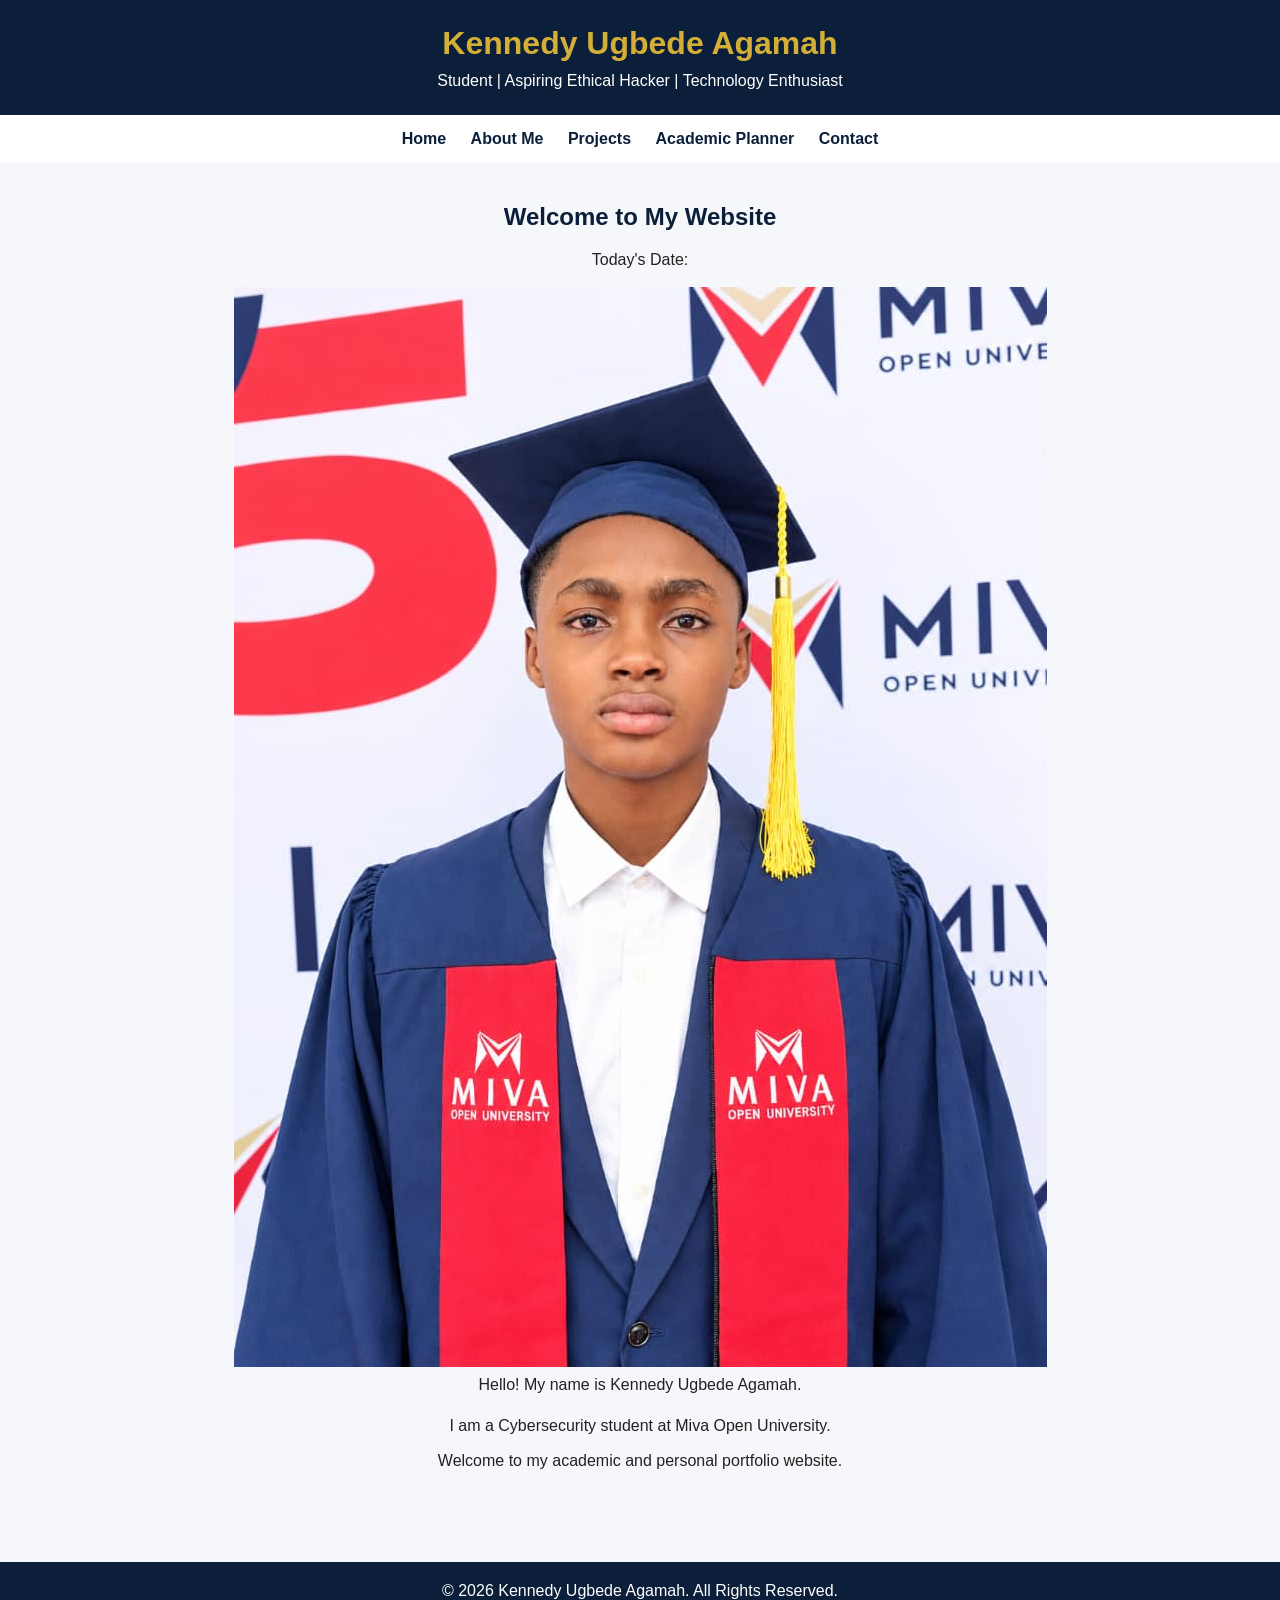
==== index.html @ 7ac764c7 "Add files via upload" ====
<!DOCTYPE html>
<html lang="en">
<head>
<meta charset="UTF-8">
<meta name="viewport" content="width=device-width, initial-scale=1.0">
<title>Kennedy | Academic and Personal Website</title>
<link rel="stylesheet" href="css/style.css">
</head>
<body>

<header>
<h1>Kennedy Ugbede Agamah</h1>
<p>Student | Aspiring Ethical Hacker | Technology Enthusiast</p>
</header>

<nav>
<a href="index.html">Home</a>
<a href="about.html">About Me</a>
<a href="projects.html">Projects</a>
<a href="planner.html">Academic Planner</a>
<a href="contact.html">Contact</a>
</nav>

<main>
<h2>Welcome to My Website</h2>
<p>Today's Date: <span id="currentDate"></span></p>
<img src="image/kennedy-photo.jpg" alt="Kennedy Ugbede Agamah" class="profile-photo">
<p>Hello! My name is Kennedy Ugbede Agamah.</p>
<p>I am a Cybersecurity student at Miva Open University.</p>Welcome to my academic and personal portfolio website.</p>
</main>

<footer>
<p>&copy; 2026 Kennedy Ugbede Agamah. All Rights Reserved.</p>
<script src="js/script.js"></script>
</body>
</html>
---- css/style.css ----
* {
    margin: 0;
    padding: 0;
    box-sizing: border-box;
}

body {
    font-family: Arial, sans-serif;
    background-color: #f5f7fa;
    color: #222;
}

header {
    background-color: #0b1f3a;
    color: white;
    padding: 25px;
    text-align: center;
}

header h1 {
    color: #d4af37;
    margin-bottom: 10px;
}

nav {
    background-color: #ffffff;
    padding: 15px;
    text-align: center;
}

nav a {
    color: #0b1f3a;
    text-decoration: none;
    margin: 10px;
    font-weight: bold;
}

nav a:hover {
    color: #d4af37;
}

main {
    padding: 40px 20px;
    text-align: center;
}

main h2 {
    color: #0b1f3a;
    margin-bottom: 15px;
}

main p {
    line-height: 1.8;
    margin-bottom: 12px;
}

footer {
    background-color: #0b1f3a;
    color: white;
    text-align: center;
    padding: 20px;
    margin-top: 40px;
.profile-photo {
    width: 180px;
    height: 180px;
    object-fit: cover;
    border-radius: 50%;
    border: 4px solid #d4af37;
    margin: 20px auto;
    display: block;
}
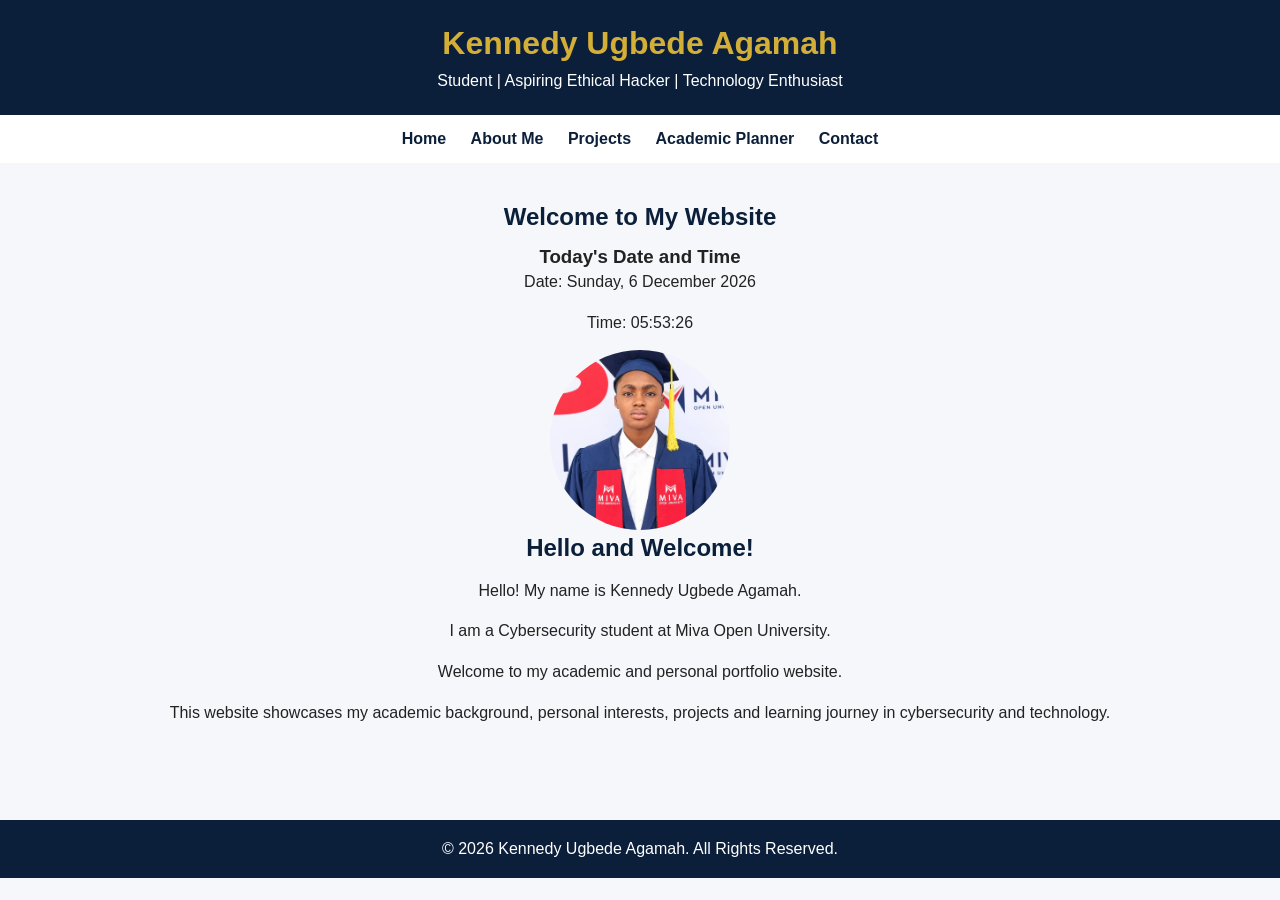
==== commit f1fee651: "Add files via upload" ====
--- a/index.html
+++ b/index.html
@@ -2,36 +2,78 @@
 <!DOCTYPE html>
 <html lang="en">
 <head>
-<meta charset="UTF-8">
-<meta name="viewport" content="width=device-width, initial-scale=1.0">
-<title>Kennedy | Academic and Personal Website</title>
-<link rel="stylesheet" href="css/style.css">
+    <meta charset="UTF-8">
+    <meta name="viewport" content="width=device-width, initial-scale=1.0">
+    <title>Kennedy | Academic and Personal Website</title>
+    <link rel="stylesheet" href="css/style.css">
 </head>
 <body>
 
-<header>
-<h1>Kennedy Ugbede Agamah</h1>
-<p>Student | Aspiring Ethical Hacker | Technology Enthusiast</p>
-</header>
+    <header>
+        <h1>Kennedy Ugbede Agamah</h1>
+        <p>Student | Aspiring Ethical Hacker | Technology Enthusiast</p>
+    </header>
 
-<nav>
-<a href="index.html">Home</a>
-<a href="about.html">About Me</a>
-<a href="projects.html">Projects</a>
-<a href="planner.html">Academic Planner</a>
-<a href="contact.html">Contact</a>
-</nav>
+    <nav>
+        <a href="index.html">Home</a>
+        <a href="about.html">About Me</a>
+        <a href="projects.html">Projects</a>
+        <a href="planner.html">Academic Planner</a>
+        <a href="contact.html">Contact</a>
+    </nav>
 
-<main>
-<h2>Welcome to My Website</h2>
-<p>Today's Date: <span id="currentDate"></span></p>
-<img src="image/kennedy-photo.jpg" alt="Kennedy Ugbede Agamah" class="profile-photo">
-<p>Hello! My name is Kennedy Ugbede Agamah.</p>
-<p>I am a Cybersecurity student at Miva Open University.</p>Welcome to my academic and personal portfolio website.</p>
-</main>
+    <main>
+        <h2>Welcome to My Website</h2>
 
-<footer>
-<p>&copy; 2026 Kennedy Ugbede Agamah. All Rights Reserved.</p>
-<script src="js/script.js"></script>
+        <section>
+            <h3>Today's Date and Time</h3>
+            <p>Date: <span id="currentDate">Loading date...</span></p>
+            <p>Time: <span id="currentTime">Loading time...</span></p>
+        </section>
+
+        <img
+            src="image/kennedy-photo.jpg"
+            alt="Kennedy Ugbede Agamah"
+            class="profile-photo"
+            style="width: 180px; height: 180px; object-fit: cover; border-radius: 50%;"
+        >
+
+        <section>
+            <h2>Hello and Welcome!</h2>
+            <p>Hello! My name is Kennedy Ugbede Agamah.</p>
+            <p>I am a Cybersecurity student at Miva Open University.</p>
+            <p>Welcome to my academic and personal portfolio website.</p>
+            <p>
+                This website showcases my academic background,
+                personal interests, projects and learning journey
+                in cybersecurity and technology.
+            </p>
+        </section>
+    </main>
+
+    <footer>
+        <p>&copy; 2026 Kennedy Ugbede Agamah. All Rights Reserved.</p>
+    </footer>
+
+    <script src="js/script.js"></script>
+    <script>
+function updateDateTime() {
+    const now = new Date();
+
+    document.getElementById("currentDate").textContent =
+        now.toLocaleDateString("en-NG", {
+            weekday: "long",
+            day: "numeric",
+            month: "long",
+            year: "numeric"
+        });
+
+    document.getElementById("currentTime").textContent =
+        now.toLocaleTimeString("en-NG");
+}
+
+updateDateTime();
+setInterval(updateDateTime, 1000);
+</script>
 </body>
 </html>
